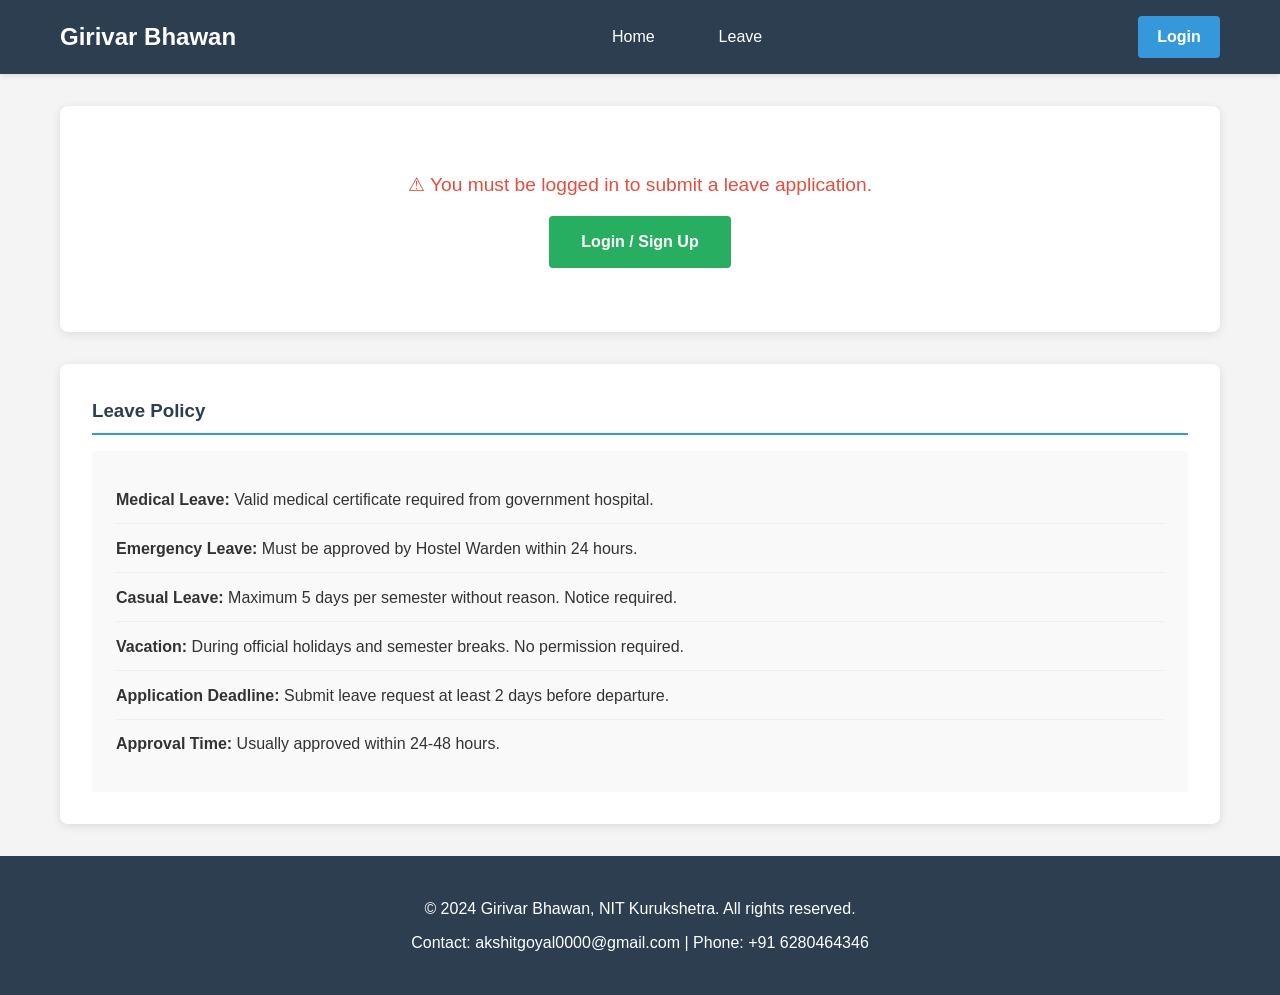
==== leave.html @ f301902c "site added" ====
<!DOCTYPE html>
<html lang="en">
<head>
    <meta charset="UTF-8">
    <meta name="viewport" content="width=device-width, initial-scale=1.0">
    <title>Leave Application - Girivar Bhawan</title>
    <link rel="stylesheet" href="styles.css">
    <link rel="stylesheet" href="stls.css">
</head>
<body>
    
    <nav class="navbar">
        <div class="navbar-container">
            <h1 class="logo">Girivar Bhawan</h1>
            <ul class="nav-links">
                <li><a href="/index.html">Home</a></li>
                <li><a href="/leave.html">Leave</a></li>
            </ul>
            <div id="nav-auth-slot"></div>
        </div>
    </nav>

    
    <section class="leave-section">
        <div class="leave-container">
            
            <div id="not-logged-in" style="display:none; text-align:center; padding: 2rem;">
                <p style="font-size: 1.2rem; color: #e74c3c; margin-bottom: 1rem;">&#9888; You must be logged in to submit a leave application.</p>
                <a href="/signup.html" class="btn-leave-submit" style="text-decoration:none; padding: 0.8rem 2rem; display:inline-block;">Login / Sign Up</a>
            </div>

            <h2>Leave Application Form</h2>
            <p class="form-instruction">Please fill in all the required fields to submit your leave request.</p>

            <form class="leave-form" id="leaveForm" onsubmit="submitLeave(event)">
                <div class="form-group-leave">
                    <label for="lname">Student Name: <span class="required">*</span></label>
                    <input type="text" id="lname" name="lname" required>
                </div>

                <div class="form-group-leave">
                    <label for="lroll">Roll Number: <span class="required">*</span></label>
                    <input type="text" id="lroll" name="lroll" required>
                </div>

                <div class="form-group-leave">
                    <label for="lemail">Email: <span class="required">*</span></label>
                    <input type="email" id="lemail" name="lemail" required>
                </div>

                <div class="form-group-leave">
                    <label for="lphone">Phone Number: <span class="required">*</span></label>
                    <input type="tel" id="lphone" name="lphone" required>
                </div>

                <div class="form-group-leave">
                    <label for="lroom">Room Number: <span class="required">*</span></label>
                    <input type="text" id="lroom" name="lroom" required>
                </div>

                <div class="form-group-leave">
                    <label for="lstartdate">Start Date: <span class="required">*</span></label>
                    <input type="date" id="lstartdate" name="lstartdate" required>
                </div>

                <div class="form-group-leave">
                    <label for="lenddate">End Date: <span class="required">*</span></label>
                    <input type="date" id="lenddate" name="lenddate" required>
                </div>

                <div class="form-group-leave">
                    <label for="lleave">Leave Type: <span class="required">*</span></label>
                    <select id="lleave" name="lleave" required></select>
                </div>

                <div class="form-group-leave">
                    <label for="parents">Parents/Guardian Contact: <span class="required">*</span></label>
                    <input type="tel" id="parents" name="parents" required>
                </div>

                <div class="form-group-leave">
                    <label for="lreason">Reason for Leave: <span class="required">*</span></label>
                    <textarea id="lreason" name="lreason" rows="4" required placeholder="Please provide detailed reason for your leave..."></textarea>
                </div>

                <div class="form-group-leave">
                    <label for="ldestination">Destination/Address during leave: <span class="required">*</span></label>
                    <textarea id="ldestination" name="ldestination" rows="3" required placeholder="Where will you be staying during your leave..."></textarea>
                </div>

                <div class="form-actions">
                    <button type="submit" class="btn-leave-submit">Submit Leave Request</button>
                    <button type="reset" class="btn-leave-reset">Clear Form</button>
                </div>
            </form>

            <p id="leaveMessage" class="leave-message"></p>
        </div>

        
        <div class="leave-container" style="margin-top: 2rem;">
            <h3>Leave Policy</h3>
            <ul class="policy-list">
                <li><strong>Medical Leave:</strong> Valid medical certificate required from government hospital.</li>
                <li><strong>Emergency Leave:</strong> Must be approved by Hostel Warden within 24 hours.</li>
                <li><strong>Casual Leave:</strong> Maximum 5 days per semester without reason. Notice required.</li>
                <li><strong>Vacation:</strong> During official holidays and semester breaks. No permission required.</li>
                <li><strong>Application Deadline:</strong> Submit leave request at least 2 days before departure.</li>
                <li><strong>Approval Time:</strong> Usually approved within 24-48 hours.</li>
            </ul>
        </div>
    </section>

    
    <footer class="footer">
        <p>&copy; 2024 Girivar Bhawan, NIT Kurukshetra. All rights reserved.</p>
        <p>Contact: akshitgoyal0000@gmail.com | Phone: +91 6280464346</p>
    </footer>

    <script src="scripts.js"></script>
    <script>
        // Check if user is logged in before allowing access to leave form
        window.addEventListener('load', () => {
            const currentUser = localStorage.getItem('currentUser');
            if (!currentUser) {
                // Hide the form and heading, show inline message
                document.getElementById('leaveForm').style.display = 'none';
                document.querySelector('.form-instruction').style.display = 'none';
                document.querySelector('.leave-container h2').style.display = 'none';
                document.getElementById('not-logged-in').style.display = 'block';
            } else {
                // Pre-fill fields with logged-in user data
                const user = JSON.parse(currentUser);
                const nameEl = document.getElementById('lname');
                const rollEl = document.getElementById('lroll');
                const emailEl = document.getElementById('lemail');

                if(nameEl && user.name) nameEl.value = user.name;
                if(rollEl && user.rollNumber) rollEl.value = user.rollNumber;
                if(emailEl && user.email) emailEl.value = user.email;
            }
        });

        function submitLeave(event) {
            event.preventDefault();

            const name = document.getElementById('lname').value;
            const roll = document.getElementById('lroll').value;
            const email = document.getElementById('lemail').value;
            const phone = document.getElementById('lphone').value;
            const room = document.getElementById('lroom').value;
            const startDate = document.getElementById('lstartdate').value;
            const endDate = document.getElementById('lenddate').value;
            const leaveType = document.getElementById('lleave').value;
            const parents = document.getElementById('parents').value;
            const reason = document.getElementById('lreason').value;
            const destination = document.getElementById('ldestination').value;

            // Validation: Check if end date is after start date
            if (new Date(endDate) <= new Date(startDate)) {
                showLeaveMessage('End date must be after start date!', 'error');
                return;
            }

            // Validation: Check if dates are in future
            if (new Date(startDate) < new Date()) {
                showLeaveMessage('Start date cannot be in the past!', 'error');
                return;
            }

            // Create leave application object
            const leaveApplication = {
                name: name,
                rollNumber: roll,
                email: email,
                phone: phone,
                room: room,
                startDate: startDate,
                endDate: endDate,
                leaveType: leaveType,
                parents: parents,
                reason: reason,
                destination: destination,
                status: 'Pending',
                submittedAt: new Date().toLocaleString(),
                applicationId: 'LV' + Math.ceil(Math.random() * 100000)
            };

            // Store in localStorage
            let applications = JSON.parse(localStorage.getItem('leaveApplications')) || [];
            applications.push(leaveApplication);
            localStorage.setItem('leaveApplications', JSON.stringify(applications));

            // Show success message with application ID
            showLeaveMessage('Leave application submitted successfully! Application ID: ' + leaveApplication.applicationId, 'success');

            // Reset form
            document.getElementById('leaveForm').reset();
        }

        function showLeaveMessage(message, type) {
            const messageEl = document.getElementById('leaveMessage');
            messageEl.textContent = message;
            messageEl.className = 'leave-message ' + type;

            setTimeout(() => {
                messageEl.textContent = '';
                messageEl.className = 'leave-message';
            }, 6000);
        }
    </script>
</body>
</html>
---- styles.css ----
* {
    margin: 0;
    padding: 0;
    box-sizing: border-box;
}

body {
    font-family: Arial, sans-serif;
    line-height: 1.6;
    color: #333;
    background-color: #f4f4f4;
}

a {
    text-decoration: none;
    color: inherit;
}

.navbar {
    background-color: #2c3e50;
    color: white;
    padding: 1rem 0;
    position: sticky;
    top: 0;
    z-index: 100;
    box-shadow: 0 2px 5px rgba(0, 0, 0, 0.1);
}

.navbar-container {
    max-width: 1200px;
    margin: 0 auto;
    padding: 0 20px;
    display: flex;
    justify-content: space-between;
    align-items: center;
}

.logo {
    font-size: 1.5rem;
    font-weight: bold;
}

.nav-links {
    list-style: none;
    display: flex;
    gap: 2rem;
}

.nav-links a {
    color: white;
    padding: 0.5rem 1rem;
    border-radius: 4px;
    transition: background-color 0.3s;
}

.nav-links a:hover {
    background-color: #34495e;
}

#nav-auth-slot {
    display: flex;
    align-items: center;
}

.nav-login-btn {
    color: white;
    background-color: #3498db;
    padding: 0.5rem 1.2rem;
    border-radius: 4px;
    font-weight: bold;
    transition: background-color 0.3s;
    text-decoration: none;
}

.nav-login-btn:hover {
    background-color: #2980b9;
}

.nav-avatar-wrapper {
    position: relative;
    cursor: pointer;
}

.nav-avatar {
    width: 38px;
    height: 38px;
    border-radius: 50%;
    background-color: #3498db;
    color: white;
    font-weight: bold;
    font-size: 1.1rem;
    display: flex;
    align-items: center;
    justify-content: center;
    user-select: none;
    border: 2px solid white;
    transition: background-color 0.3s;
}

.nav-avatar:hover {
    background-color: #2980b9;
}

.nav-dropdown {
    display: none;
    position: absolute;
    top: calc(100% + 10px);
    right: 0;
    background-color: white;
    border-radius: 8px;
    box-shadow: 0 4px 15px rgba(0,0,0,0.15);
    min-width: 160px;
    padding: 0.8rem;
    z-index: 999;
}

.nav-avatar-wrapper:hover .nav-dropdown {
    display: block;
}

.nav-dropdown-username {
    font-weight: bold;
    color: #2c3e50;
    font-size: 0.95rem;
    margin-bottom: 0.6rem;
    padding-bottom: 0.5rem;
    border-bottom: 1px solid #eee;
    text-align: center;
}

.nav-logout-btn {
    width: 100%;
    background-color: #e74c3c;
    color: white;
    border: none;
    padding: 0.5rem;
    border-radius: 4px;
    cursor: pointer;
    font-size: 0.9rem;
    font-weight: bold;
    transition: background-color 0.3s;
}

.nav-logout-btn:hover {
    background-color: #c0392b;
}

.section {
    max-width: 1200px;
    margin: 2rem auto;
    padding: 2rem 20px;
    background-color: white;
    border-radius: 8px;
    box-shadow: 0 2px 5px rgba(0, 0, 0, 0.05);
}

.section h2 {
    font-size: 2rem;
    margin-bottom: 1.5rem;
    color: #2c3e50;
    border-bottom: 2px solid #3498db;
    padding-bottom: 0.5rem;
}

.section p {
    margin-bottom: 1rem;
    text-align: justify;
}

.about-grid {
    display: grid;
    grid-template-columns: repeat(auto-fit, minmax(200px, 1fr));
    gap: 1.5rem;
    margin-top: 1.5rem;
}

.about-card {
    background-color: #ecf0f1;
    padding: 1.5rem;
    border-radius: 8px;
    text-align: center;
    border-left: 4px solid #3498db;
}

.about-card h3 {
    color: #2c3e50;
    margin-bottom: 0.5rem;
}

.facilities-grid {
    display: grid;
    grid-template-columns: repeat(3, 1fr);
    gap: 1.5rem;
    margin-top: 1.5rem;
}

.facility-item {
    background-color: #f9f9f9;
    padding: 1.5rem;
    border-radius: 8px;
    border-top: 3px solid #3498db;
}

.facility-item h3 {
    color: #2c3e50;
    margin-bottom: 0.5rem;
}

.rules-list {
    max-width: 1200px;
    margin: 2rem auto;
    padding: 0 20px;
    background-color: white;
    padding: 2rem;
    border-radius: 8px;
    box-shadow: 0 2px 5px rgba(0, 0, 0, 0.05);
}

.rules-list li {
    margin-bottom: 0.8rem;
    padding-left: 1rem;
}

.fees-table {
    width: 100%;
    border-collapse: collapse;
    margin-top: 1.5rem;
    margin-bottom: 1rem;
}

.fees-table thead {
    background-color: #3498db;
    color: white;
}

.fees-table th,
.fees-table td {
    padding: 1rem;
    text-align: left;
    border-bottom: 1px solid #ddd;
}

.fees-table tbody tr:nth-child(even) {
    background-color: #f9f9f9;
}

.fees-table tbody tr:hover {
    background-color: #e8f4f8;
}

.fee-note {
    font-size: 0.9rem;
    color: #666;
    font-style: italic;
}

.map-container {
    margin: 1.5rem 0;
    border-radius: 8px;
    overflow: hidden;
    box-shadow: 0 2px 5px rgba(0, 0, 0, 0.1);
}

.hero-section {
    padding: 0;
}

.hero-img-wrapper {
    position: relative;
    display: block;
    width: 100%;
    line-height: 0;
}

.hero-icon {
    position: absolute;
    top: 12px;
    z-index: 10;
    background-color: white;
    border-radius: 50%;
    padding: 5px;
    box-shadow: 0 2px 6px rgba(0,0,0,0.3);
    transition: transform 0.2s, box-shadow 0.2s;
    display: inline-flex;
    align-items: center;
    justify-content: center;
}

.hero-icon:hover {
    transform: scale(1.15);
    box-shadow: 0 4px 12px rgba(0,0,0,0.4);
}

#hero-map-pin {
    right: 12px;
}

#hero-tel-icon {
    right: 60px;
}

.feedback-section {
    background-color: #f9f9f9;
}

.feedback-form {
    max-width: 600px;
    margin: 1.5rem 0;
}

.form-group {
    margin-bottom: 1rem;
}

.form-group label {
    display: block;
    margin-bottom: 0.5rem;
    font-weight: bold;
    color: #2c3e50;
}

.form-group input,
.form-group textarea {
    width: 100%;
    padding: 0.7rem;
    border: 1px solid #ddd;
    border-radius: 4px;
    font-family: Arial, sans-serif;
}

.form-group input:focus,
.form-group textarea:focus {
    outline: none;
    border-color: #3498db;
    box-shadow: 0 0 5px rgba(52, 152, 219, 0.3);
}

.btn-submit {
    background-color: #3498db;
    color: white;
    padding: 0.8rem 2rem;
    border: none;
    border-radius: 4px;
    cursor: pointer;
    font-size: 1rem;
    transition: background-color 0.3s;
}

.btn-submit:hover {
    background-color: #2980b9;
}

.feedback-message {
    margin-top: 1rem;
    padding: 1rem;
    border-radius: 4px;
    text-align: center;
    font-weight: bold;
}

.feedback-message.success {
    background-color: #d4edda;
    color: #155724;
    border: 1px solid #c3e6cb;
}

.feedback-message.error {
    background-color: #f8d7da;
    color: #721c24;
    border: 1px solid #f5c6cb;
}

.footer {
    background-color: #2c3e50;
    color: white;
    text-align: center;
    padding: 2rem;
    margin-top: 2rem;
}

.footer p {
    margin: 0.5rem 0;
}

@media (max-width: 768px) {
    .nav-links {
        flex-direction: column;
        gap: 0.5rem;
    }

    .section h2 {
        font-size: 1.5rem;
    }

    .about-grid,
    .facilities-grid {
        grid-template-columns: 1fr;
    }

    .fees-table {
        font-size: 0.9rem;
    }

    .fees-table th,
    .fees-table td {
        padding: 0.5rem;
    }

    .slide img {
        height: 250px;
    }
}

@media (max-width: 480px) {
    .navbar-container {
        flex-direction: column;
        gap: 1rem;
    }

    .logo {
        font-size: 1.2rem;
    }

    .nav-links {
        flex-wrap: wrap;
        gap: 0.5rem;
        justify-content: center;
    }

    .nav-links a {
        padding: 0.3rem 0.6rem;
        font-size: 0.9rem;
    }

    .section {
        padding: 1rem;
    }

    .section h2 {
        font-size: 1.2rem;
    }
}
---- stls.css ----
.auth-section {
    max-width: 1200px;
    margin: 2rem auto;
    padding: 0 20px;
    display: flex;
    justify-content: center;
}

.auth-container {
    background-color: white;
    padding: 2rem;
    border-radius: 8px;
    box-shadow: 0 2px 10px rgba(0, 0, 0, 0.1);
    width: 100%;
    max-width: 500px;
}

.auth-container h2 {
    text-align: center;
    color: #2c3e50;
    margin-bottom: 1.5rem;
    font-size: 1.8rem;
}

.auth-form {
    display: flex;
    flex-direction: column;
}

.form-group-auth {
    margin-bottom: 1.2rem;
}

.form-group-auth label {
    display: block;
    margin-bottom: 0.5rem;
    font-weight: bold;
    color: #2c3e50;
    font-size: 0.95rem;
}

.form-group-auth input,
.form-group-auth select {
    width: 100%;
    padding: 0.75rem;
    border: 1px solid #ddd;
    border-radius: 4px;
    font-family: Arial, sans-serif;
    font-size: 0.95rem;
    transition: border-color 0.3s;
}

.form-group-auth input:focus,
.form-group-auth select:focus {
    outline: none;
    border-color: #3498db;
    box-shadow: 0 0 5px rgba(52, 152, 219, 0.3);
}

.btn-auth {
    background-color: #3498db;
    color: white;
    padding: 0.8rem;
    border: none;
    border-radius: 4px;
    font-size: 1rem;
    font-weight: bold;
    cursor: pointer;
    transition: background-color 0.3s;
    margin-top: 0.5rem;
}

.btn-auth:hover {
    background-color: #2980b9;
}

.btn-auth-reset {
    background-color: #95a5a6;
    color: white;
    padding: 0.8rem;
    border: none;
    border-radius: 4px;
    font-size: 1rem;
    font-weight: bold;
    cursor: pointer;
    transition: background-color 0.3s;
    margin-top: 0.5rem;
}

.btn-auth-reset:hover {
    background-color: #7f8c8d;
}

.auth-message {
    margin-top: 1rem;
    padding: 0.75rem;
    text-align: center;
    border-radius: 4px;
    font-weight: bold;
    display: none;
}

.auth-message.success {
    background-color: #d4edda;
    color: #155724;
    border: 1px solid #c3e6cb;
    display: block;
}

.auth-message.error {
    background-color: #f8d7da;
    color: #721c24;
    border: 1px solid #f5c6cb;
    display: block;
}

.toggle-auth {
    text-align: center;
    margin-top: 1.5rem;
    color: #666;
    font-size: 0.9rem;
}

.leave-section {
    max-width: 1200px;
    margin: 2rem auto;
    padding: 0 20px;
}

.leave-container {
    background-color: white;
    padding: 2rem;
    border-radius: 8px;
    box-shadow: 0 2px 10px rgba(0, 0, 0, 0.1);
}

.leave-container h2 {
    color: #2c3e50;
    margin-bottom: 1rem;
    border-bottom: 2px solid #3498db;
    padding-bottom: 0.5rem;
}

.leave-container h3 {
    color: #2c3e50;
    margin-bottom: 1rem;
    border-bottom: 2px solid #3498db;
    padding-bottom: 0.5rem;
}

.form-instruction {
    background-color: #e8f4f8;
    padding: 0.8rem;
    border-left: 4px solid #3498db;
    margin-bottom: 1.5rem;
    color: #333;
    border-radius: 4px;
}

.leave-form {
    display: flex;
    flex-direction: column;
}

.form-group-leave {
    margin-bottom: 1.2rem;
}

.form-group-leave label {
    display: block;
    margin-bottom: 0.5rem;
    font-weight: bold;
    color: #2c3e50;
    font-size: 0.95rem;
}

.required {
    color: #e74c3c;
}

.form-group-leave input,
.form-group-leave select,
.form-group-leave textarea {
    width: 100%;
    padding: 0.75rem;
    border: 1px solid #ddd;
    border-radius: 4px;
    font-family: Arial, sans-serif;
    font-size: 0.95rem;
    transition: border-color 0.3s;
}

.form-group-leave input:focus,
.form-group-leave select:focus,
.form-group-leave textarea:focus {
    outline: none;
    border-color: #3498db;
    box-shadow: 0 0 5px rgba(52, 152, 219, 0.3);
}

.form-group-leave textarea {
    resize: vertical;
    min-height: 80px;
}

.form-actions {
    display: flex;
    gap: 1rem;
    margin-top: 1.5rem;
}

.btn-leave-submit {
    flex: 1;
    background-color: #27ae60;
    color: white;
    padding: 0.8rem;
    border: none;
    border-radius: 4px;
    font-size: 1rem;
    font-weight: bold;
    cursor: pointer;
    transition: background-color 0.3s;
}

.btn-leave-submit:hover {
    background-color: #229954;
}

.btn-leave-reset {
    flex: 1;
    background-color: #95a5a6;
    color: white;
    padding: 0.8rem;
    border: none;
    border-radius: 4px;
    font-size: 1rem;
    font-weight: bold;
    cursor: pointer;
    transition: background-color 0.3s;
}

.btn-leave-reset:hover {
    background-color: #7f8c8d;
}

.leave-message {
    margin-top: 1rem;
    padding: 0.75rem;
    text-align: center;
    border-radius: 4px;
    font-weight: bold;
    display: none;
}

.leave-message.success {
    background-color: #d4edda;
    color: #155724;
    border: 1px solid #c3e6cb;
    display: block;
}

.leave-message.error {
    background-color: #f8d7da;
    color: #721c24;
    border: 1px solid #f5c6cb;
    display: block;
}

.policy-list {
    list-style: none;
    background-color: #f9f9f9;
    padding: 1.5rem;
    border-radius: 4px;
}

.policy-list li {
    padding: 0.7rem 0;
    border-bottom: 1px solid #eee;
    color: #333;
}

.policy-list li:last-child {
    border-bottom: none;
}

@media (max-width: 768px) {
    .auth-container,
    .leave-container {
        padding: 1.5rem;
    }

    .auth-container h2,
    .leave-container h2 {
        font-size: 1.5rem;
    }

    .form-group-auth input,
    .form-group-auth select,
    .form-group-leave input,
    .form-group-leave select,
    .form-group-leave textarea {
        font-size: 16px; 
    }

    .form-actions {
        flex-direction: column;
        gap: 0.5rem;
    }

    .btn-leave-submit,
    .btn-leave-reset {
        flex: none;
    }
}

@media (max-width: 480px) {
    .auth-section {
        margin: 1rem auto;
        padding: 0 10px;
    }

    .auth-container,
    .leave-container {
        padding: 1rem;
        border-radius: 6px;
    }

    .auth-container h2 {
        font-size: 1.3rem;
        margin-bottom: 1rem;
    }

    .form-group-auth {
        margin-bottom: 1rem;
    }

    .form-group-leave {
        margin-bottom: 1rem;
    }

    .form-group-auth label,
    .form-group-leave label {
        font-size: 0.9rem;
    }

    .btn-auth,
    .btn-auth-reset,
    .btn-leave-submit,
    .btn-leave-reset {
        padding: 0.7rem;
        font-size: 0.9rem;
    }
}
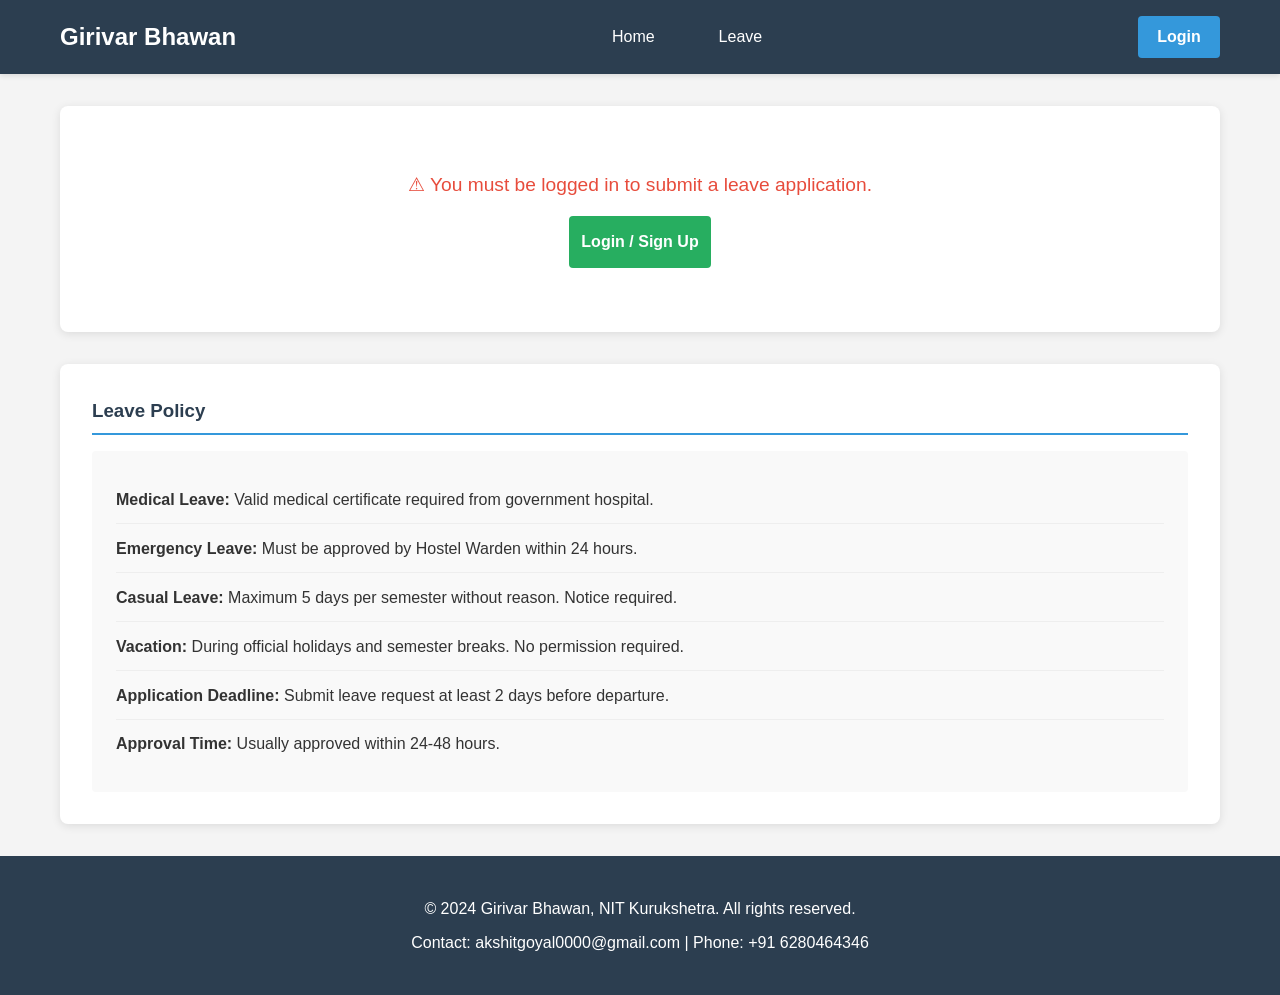
==== commit 2c448e7a: "hover fixed" ====
--- a/leave.html
+++ b/leave.html
@@ -24,9 +24,9 @@
     <section class="leave-section">
         <div class="leave-container">
             
-            <div id="not-logged-in" style="display:none; text-align:center; padding: 2rem;">
-                <p style="font-size: 1.2rem; color: #e74c3c; margin-bottom: 1rem;">&#9888; You must be logged in to submit a leave application.</p>
-                <a href="/signup.html" class="btn-leave-submit" style="text-decoration:none; padding: 0.8rem 2rem; display:inline-block;">Login / Sign Up</a>
+            <div id="not-logged-in">
+                <p class="not-logged-in-text">&#9888; You must be logged in to submit a leave application.</p>
+                <a href="/signup.html" class="btn-leave-submit btn-leave-link">Login / Sign Up</a>
             </div>
 
             <h2>Leave Application Form</h2>
@@ -98,7 +98,7 @@
         </div>
 
         
-        <div class="leave-container" style="margin-top: 2rem;">
+        <div class="leave-container leave-container--policy">
             <h3>Leave Policy</h3>
             <ul class="policy-list">
                 <li><strong>Medical Leave:</strong> Valid medical certificate required from government hospital.</li>
@@ -118,96 +118,6 @@
     </footer>
 
     <script src="scripts.js"></script>
-    <script>
-        // Check if user is logged in before allowing access to leave form
-        window.addEventListener('load', () => {
-            const currentUser = localStorage.getItem('currentUser');
-            if (!currentUser) {
-                // Hide the form and heading, show inline message
-                document.getElementById('leaveForm').style.display = 'none';
-                document.querySelector('.form-instruction').style.display = 'none';
-                document.querySelector('.leave-container h2').style.display = 'none';
-                document.getElementById('not-logged-in').style.display = 'block';
-            } else {
-                // Pre-fill fields with logged-in user data
-                const user = JSON.parse(currentUser);
-                const nameEl = document.getElementById('lname');
-                const rollEl = document.getElementById('lroll');
-                const emailEl = document.getElementById('lemail');
-
-                if(nameEl && user.name) nameEl.value = user.name;
-                if(rollEl && user.rollNumber) rollEl.value = user.rollNumber;
-                if(emailEl && user.email) emailEl.value = user.email;
-            }
-        });
-
-        function submitLeave(event) {
-            event.preventDefault();
-
-            const name = document.getElementById('lname').value;
-            const roll = document.getElementById('lroll').value;
-            const email = document.getElementById('lemail').value;
-            const phone = document.getElementById('lphone').value;
-            const room = document.getElementById('lroom').value;
-            const startDate = document.getElementById('lstartdate').value;
-            const endDate = document.getElementById('lenddate').value;
-            const leaveType = document.getElementById('lleave').value;
-            const parents = document.getElementById('parents').value;
-            const reason = document.getElementById('lreason').value;
-            const destination = document.getElementById('ldestination').value;
-
-            // Validation: Check if end date is after start date
-            if (new Date(endDate) <= new Date(startDate)) {
-                showLeaveMessage('End date must be after start date!', 'error');
-                return;
-            }
-
-            // Validation: Check if dates are in future
-            if (new Date(startDate) < new Date()) {
-                showLeaveMessage('Start date cannot be in the past!', 'error');
-                return;
-            }
-
-            // Create leave application object
-            const leaveApplication = {
-                name: name,
-                rollNumber: roll,
-                email: email,
-                phone: phone,
-                room: room,
-                startDate: startDate,
-                endDate: endDate,
-                leaveType: leaveType,
-                parents: parents,
-                reason: reason,
-                destination: destination,
-                status: 'Pending',
-                submittedAt: new Date().toLocaleString(),
-                applicationId: 'LV' + Math.ceil(Math.random() * 100000)
-            };
-
-            // Store in localStorage
-            let applications = JSON.parse(localStorage.getItem('leaveApplications')) || [];
-            applications.push(leaveApplication);
-            localStorage.setItem('leaveApplications', JSON.stringify(applications));
-
-            // Show success message with application ID
-            showLeaveMessage('Leave application submitted successfully! Application ID: ' + leaveApplication.applicationId, 'success');
-
-            // Reset form
-            document.getElementById('leaveForm').reset();
-        }
-
-        function showLeaveMessage(message, type) {
-            const messageEl = document.getElementById('leaveMessage');
-            messageEl.textContent = message;
-            messageEl.className = 'leave-message ' + type;
-
-            setTimeout(() => {
-                messageEl.textContent = '';
-                messageEl.className = 'leave-message';
-            }, 6000);
-        }
-    </script>
+    <script src="leave.js"></script>
 </body>
 </html>
--- a/styles.css
+++ b/styles.css
@@ -104,14 +104,18 @@
 .nav-dropdown {
     display: none;
     position: absolute;
-    top: calc(100% + 10px);
+    top: 100%;
     right: 0;
+    padding-top: 10px;
+    z-index: 999;
+    min-width: 160px;
+}
+
+.nav-dropdown-inner {
     background-color: white;
     border-radius: 8px;
     box-shadow: 0 4px 15px rgba(0,0,0,0.15);
-    min-width: 160px;
     padding: 0.8rem;
-    z-index: 999;
 }
 
 .nav-avatar-wrapper:hover .nav-dropdown {
@@ -263,6 +267,14 @@
 
 .hero-section {
     padding: 0;
+}
+
+#heroImg {
+    width: 100%;
+    max-height: 400px;
+    object-fit: cover;
+    display: block;
+    cursor: crosshair;
 }
 
 .hero-img-wrapper {
--- a/stls.css
+++ b/stls.css
@@ -1,3 +1,42 @@
+/* ── Utility ── */
+.hidden {
+    display: none !important;
+}
+
+/* ── Not-logged-in block (leave page) ── */
+#not-logged-in {
+    display: none;
+    text-align: center;
+    padding: 2rem;
+}
+
+.not-logged-in-text {
+    font-size: 1.2rem;
+    color: #e74c3c;
+    margin-bottom: 1rem;
+}
+
+/* Anchor styled as the submit button (used in #not-logged-in) */
+.btn-leave-link {
+    display: inline-block;
+    text-decoration: none;
+    padding: 0.8rem 2rem;
+    flex: none;
+}
+
+/* Policy container spacing */
+.leave-container--policy {
+    margin-top: 2rem;
+}
+
+/* ── Toggle link text (signup/login switch) ── */
+.link-text {
+    color: #3498db;
+    cursor: pointer;
+    font-weight: bold;
+}
+
+/* ─────────────────────────────────────────── */
 .auth-section {
     max-width: 1200px;
     margin: 2rem auto;
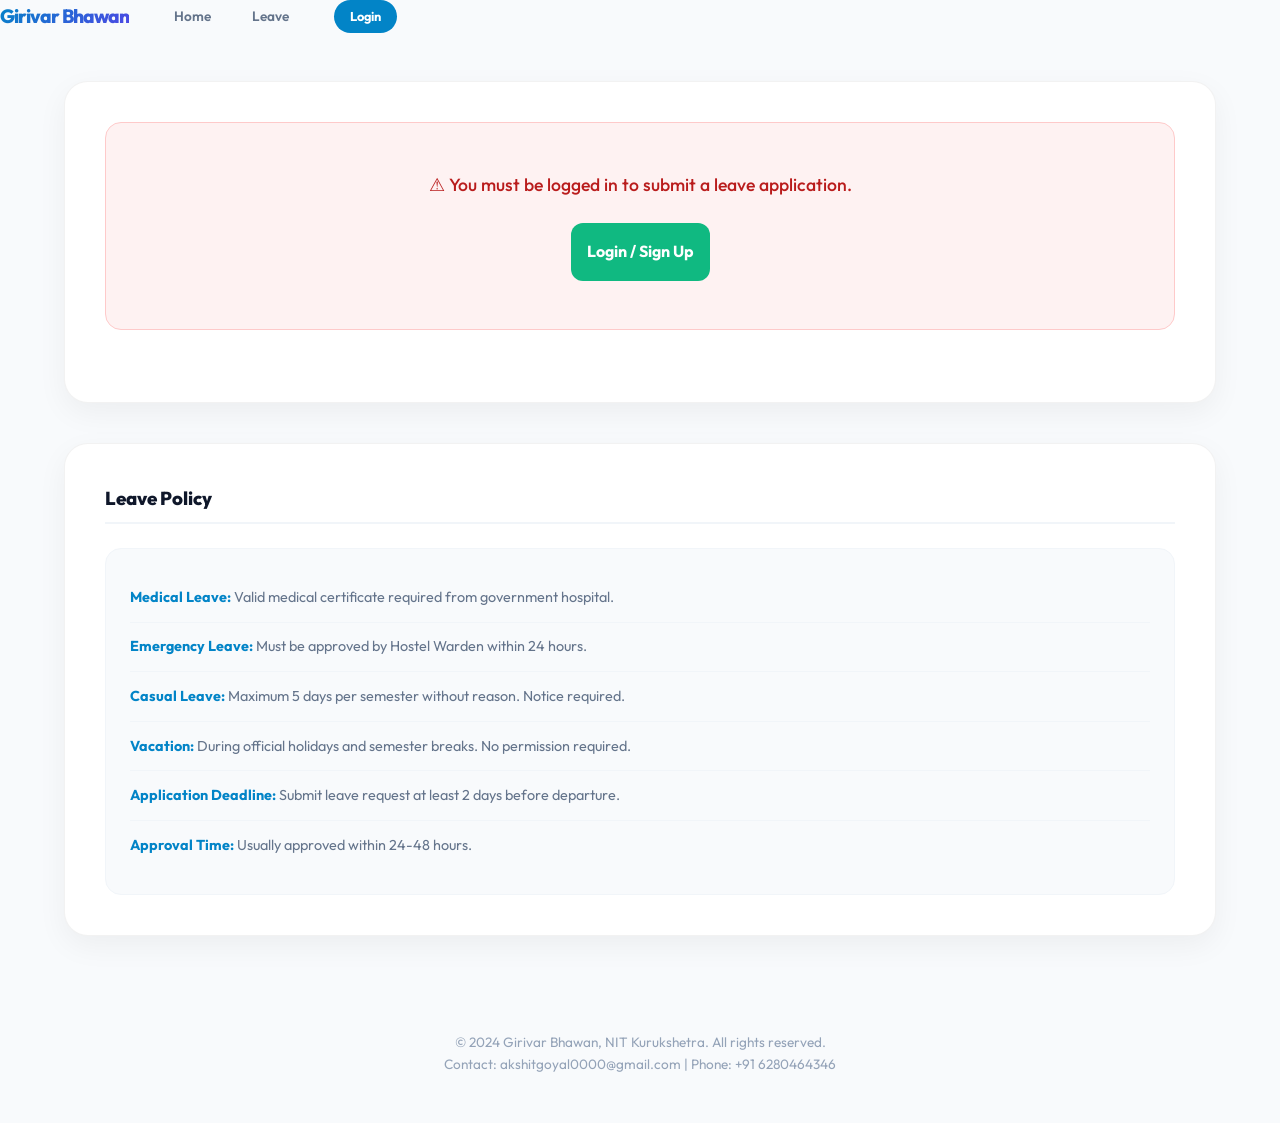
==== commit f62053e5: "change done" ====
--- a/leave.html
+++ b/leave.html
@@ -121,3 +121,5 @@
     <script src="leave.js"></script>
 </body>
 </html>
+
+
--- a/styles.css
+++ b/styles.css
@@ -1,454 +1,352 @@
-* {
-    margin: 0;
-    padding: 0;
-    box-sizing: border-box;
-}
+@import url('https://fonts.googleapis.com/css2?family=Outfit:wght@300;400;500;600;700;800&display=swap');
+
+* { margin: 0; padding: 0; box-sizing: border-box; }
 
 body {
-    font-family: Arial, sans-serif;
+    font-family: 'Outfit', sans-serif;
     line-height: 1.6;
-    color: #333;
-    background-color: #f4f4f4;
-}
-
-a {
-    text-decoration: none;
-    color: inherit;
-}
-
-.navbar {
-    background-color: #2c3e50;
-    color: white;
-    padding: 1rem 0;
-    position: sticky;
-    top: 0;
-    z-index: 100;
-    box-shadow: 0 2px 5px rgba(0, 0, 0, 0.1);
+    color: #334155;
+    background-color: #f8fafc;
+    min-height: 100vh;
+}
+
+a { text-decoration: none; color: inherit; }
+
+
+.pill-nav {
+    position: fixed;
+    top: 1.5rem;
+    left: 50%;
+    transform: translateX(-50%);
+    width: fit-content;
+    background: rgba(255, 255, 255, 0.9);
+    backdrop-filter: blur(12px);
+    border: 1px solid rgba(0, 0, 0, 0.05);
+    border-radius: 100px;
+    padding: 0.6rem 1.5rem;
+    z-index: 1000;
+    box-shadow: 0 10px 30px rgba(0, 0, 0, 0.08);
 }
 
 .navbar-container {
-    max-width: 1200px;
-    margin: 0 auto;
-    padding: 0 20px;
-    display: flex;
-    justify-content: space-between;
+    display: flex;
     align-items: center;
+    gap: 2rem;
 }
 
 .logo {
-    font-size: 1.5rem;
-    font-weight: bold;
+    font-size: 1.2rem;
+    font-weight: 800;
+    letter-spacing: -1px;
+    background: linear-gradient(135deg, #0284c7, #4f46e5);
+    -webkit-background-clip: text;
+    -webkit-text-fill-color: transparent;
 }
 
 .nav-links {
     list-style: none;
     display: flex;
-    gap: 2rem;
+    gap: 1rem;
 }
 
 .nav-links a {
-    color: white;
-    padding: 0.5rem 1rem;
+    color: #64748b;
+    font-size: 0.85rem;
+    font-weight: 600;
+    padding: 0.4rem 0.8rem;
+    border-radius: 20px;
+    transition: all 0.2s;
+}
+
+.nav-links a:hover {
+    color: #0284c7;
+    background: rgba(2, 132, 199, 0.05);
+}
+
+#nav-auth-slot { display: flex; align-items: center; }
+
+.nav-login-btn {
+    font-size: 0.8rem;
+    padding: 0.4rem 1rem;
+    border-radius: 50px;
+    background: #0284c7;
+    color: #ffffff;
+    font-weight: 700;
+    transition: transform 0.2s;
+}
+
+.nav-login-btn:hover { transform: scale(1.05); }
+
+
+.app-container {
+    max-width: 1300px;
+    margin: 0 auto;
+    padding: 7rem 24px 2rem;
+}
+
+
+.hero-split {
+    display: grid;
+    grid-template-columns: 1fr 1fr;
+    gap: 4rem;
+    align-items: center;
+    margin-bottom: 4rem;
+}
+
+.hero-content h2 {
+    font-size: 3.5rem;
+    font-weight: 800;
+    line-height: 1.1;
+    margin: 1rem 0;
+    color: #0f172a;
+}
+
+.badge {
+    display: inline-block;
+    padding: 0.3rem 0.8rem;
+    background: rgba(2, 132, 199, 0.1);
+    border: 1px solid rgba(2, 132, 199, 0.2);
+    color: #0284c7;
     border-radius: 4px;
-    transition: background-color 0.3s;
-}
-
-.nav-links a:hover {
-    background-color: #34495e;
-}
-
-#nav-auth-slot {
-    display: flex;
-    align-items: center;
-}
-
-.nav-login-btn {
-    color: white;
-    background-color: #3498db;
-    padding: 0.5rem 1.2rem;
-    border-radius: 4px;
-    font-weight: bold;
-    transition: background-color 0.3s;
-    text-decoration: none;
-}
-
-.nav-login-btn:hover {
-    background-color: #2980b9;
-}
-
-.nav-avatar-wrapper {
+    font-size: 0.75rem;
+    font-weight: 700;
+}
+
+.hero-cta {
+    display: flex;
+    gap: 1rem;
+    margin-top: 2rem;
+}
+
+.btn-primary {
+    background: #0284c7;
+    color: #ffffff;
+    padding: 0.8rem 1.8rem;
+    border-radius: 8px;
+    font-weight: 700;
+    transition: transform 0.2s;
+}
+
+.btn-secondary {
+    border: 1px solid rgba(0, 0, 0, 0.1);
+    padding: 0.8rem 1.8rem;
+    border-radius: 8px;
+    font-weight: 600;
+    background: #ffffff;
+    color: #64748b;
+}
+
+.btn-primary:hover { transform: translateY(-2px); box-shadow: 0 4px 12px rgba(2, 132, 199, 0.3); }
+
+.hero-visual {
     position: relative;
-    cursor: pointer;
-}
-
-.nav-avatar {
-    width: 38px;
-    height: 38px;
-    border-radius: 50%;
-    background-color: #3498db;
-    color: white;
-    font-weight: bold;
-    font-size: 1.1rem;
+    border-radius: 24px;
+    overflow: hidden;
+    box-shadow: 0 20px 50px rgba(0, 0, 0, 0.1);
+    border: 1px solid rgba(0, 0, 0, 0.05);
+}
+
+#heroImg {
+    width: 100%;
+    height: 450px;
+    object-fit: cover;
+    display: block;
+}
+
+.hero-img-wrapper {
+    position: relative;
+    width: 100%;
+    height: 100%;
+}
+
+.hero-icon {
+    position: absolute;
+    top: 1.5rem;
+    left: 1.5rem;
+    z-index: 10;
+    background: rgba(255, 255, 255, 0.8);
+    backdrop-filter: blur(8px);
+    border: 1px solid rgba(0, 0, 0, 0.05);
+    width: 44px;
+    height: 44px;
+    border-radius: 12px;
     display: flex;
     align-items: center;
     justify-content: center;
-    user-select: none;
-    border: 2px solid white;
-    transition: background-color 0.3s;
-}
-
-.nav-avatar:hover {
-    background-color: #2980b9;
+    transition: all 0.3s cubic-bezier(0.4, 0, 0.2, 1);
+    box-shadow: 0 4px 12px rgba(0, 0, 0, 0.1);
+}
+
+.hero-icon:hover {
+    background: #0284c7;
+    transform: scale(1.1) rotate(5deg);
+    box-shadow: 0 0 20px rgba(2, 132, 199, 0.4);
+}
+
+.hero-icon img {
+    filter: brightness(0);
+}
+
+.hero-icon:hover img {
+    filter: brightness(0) invert(1);
+}
+
+
+.dashboard-grid {
+    display: grid;
+    grid-template-columns: 2.5fr 1fr;
+    gap: 2rem;
+}
+
+.glass-section {
+    background: #ffffff;
+    border: 1px solid rgba(0, 0, 0, 0.05);
+    padding: 2.5rem;
+    border-radius: 24px;
+    margin-bottom: 2rem;
+    box-shadow: 0 4px 20px rgba(0, 0, 0, 0.03);
+}
+
+.glass-section h2, .glass-section h3 {
+    font-size: 1.5rem;
+    font-weight: 700;
+    margin-bottom: 1.5rem;
+    color: #0284c7;
+}
+
+
+.stats-row {
+    display: flex;
+    gap: 3rem;
+    margin-top: 2rem;
+    padding-top: 2rem;
+    border-top: 1px solid rgba(0, 0, 0, 0.05);
+}
+
+.stat-item strong {
+    display: block;
+    font-size: 2rem;
+    color: #0f172a;
+}
+
+.stat-item span {
+    font-size: 0.8rem;
+    color: #94a3b8;
+    text-transform: uppercase;
+    letter-spacing: 1px;
+}
+
+
+.compact-facilities {
+    display: grid;
+    grid-template-columns: repeat(2, 1fr);
+    gap: 1.2rem;
+}
+
+.facility-item {
+    background: #f1f5f9;
+    padding: 1.2rem;
+    border-radius: 16px;
+    border: 1px solid rgba(0, 0, 0, 0.02);
+}
+
+.facility-item h3 { font-size: 0.95rem; margin-bottom: 0.3rem; color: #334155; }
+.facility-item p { font-size: 0.8rem; color: #64748b; margin: 0; text-align: left; }
+
+
+.rules-card { padding: 1.5rem; }
+.rules-list { list-style: none; }
+.rules-list li {
+    font-size: 0.8rem;
+    color: #64748b;
+    padding: 0.6rem 0;
+    border-bottom: 1px solid #f1f5f9;
+}
+
+.feedback-card input, .feedback-card textarea {
+    width: 100%;
+    margin-bottom: 0.8rem;
+    background: #f8fafc;
+    border: 1px solid #e2e8f0;
+    padding: 0.7rem;
+    border-radius: 8px;
+    color: #334155;
+    font-family: inherit;
+    font-size: 0.85rem;
+}
+
+.feedback-card input:focus, .feedback-card textarea:focus {
+    outline: none;
+    border-color: #0284c7;
+    background: #fff;
+}
+
+.feedback-card .btn-submit {
+    width: 100%;
+    background: #4f46e5;
+    padding: 0.7rem;
+    border-radius: 8px;
+    border: none;
+    color: white;
+    font-weight: 700;
+    cursor: pointer;
+    transition: opacity 0.2s;
+}
+
+.feedback-card .btn-submit:hover { opacity: 0.9; }
+
+
+.nav-avatar-wrapper { position: relative; }
+.nav-avatar {
+    width: 32px; height: 32px;
+    background: #0284c7;
+    border-radius: 50%;
+    display: flex; align-items: center; justify-content: center;
+    color: #ffffff; font-weight: 800; font-size: 0.8rem;
 }
 
 .nav-dropdown {
     display: none;
     position: absolute;
-    top: 100%;
-    right: 0;
+    top: 100%; right: 0;
     padding-top: 10px;
-    z-index: 999;
-    min-width: 160px;
+    width: 150px;
 }
 
 .nav-dropdown-inner {
-    background-color: white;
-    border-radius: 8px;
-    box-shadow: 0 4px 15px rgba(0,0,0,0.15);
-    padding: 0.8rem;
-}
-
-.nav-avatar-wrapper:hover .nav-dropdown {
-    display: block;
-}
-
-.nav-dropdown-username {
-    font-weight: bold;
-    color: #2c3e50;
-    font-size: 0.95rem;
-    margin-bottom: 0.6rem;
-    padding-bottom: 0.5rem;
-    border-bottom: 1px solid #eee;
+    background: #ffffff;
+    padding: 1rem;
+    border-radius: 12px;
+    border: 1px solid rgba(0, 0, 0, 0.05);
+    box-shadow: 0 10px 25px rgba(0,0,0,0.1);
+}
+
+.nav-avatar-wrapper:hover .nav-dropdown { display: block; }
+.nav-dropdown-username { font-size: 0.8rem; margin-bottom: 0.5rem; text-align: center; color: #0f172a; font-weight: 700; }
+.nav-logout-btn { 
+    width: 100%; padding: 0.4rem; border-radius: 6px; border: none;
+    background: #ef4444; color: white; font-size: 0.75rem; font-weight: 700;
+}
+
+
+.footer {
     text-align: center;
-}
-
-.nav-logout-btn {
-    width: 100%;
-    background-color: #e74c3c;
-    color: white;
-    border: none;
-    padding: 0.5rem;
-    border-radius: 4px;
-    cursor: pointer;
-    font-size: 0.9rem;
-    font-weight: bold;
-    transition: background-color 0.3s;
-}
-
-.nav-logout-btn:hover {
-    background-color: #c0392b;
-}
-
-.section {
-    max-width: 1200px;
-    margin: 2rem auto;
-    padding: 2rem 20px;
-    background-color: white;
-    border-radius: 8px;
-    box-shadow: 0 2px 5px rgba(0, 0, 0, 0.05);
-}
-
-.section h2 {
-    font-size: 2rem;
-    margin-bottom: 1.5rem;
-    color: #2c3e50;
-    border-bottom: 2px solid #3498db;
-    padding-bottom: 0.5rem;
-}
-
-.section p {
-    margin-bottom: 1rem;
-    text-align: justify;
-}
-
-.about-grid {
-    display: grid;
-    grid-template-columns: repeat(auto-fit, minmax(200px, 1fr));
-    gap: 1.5rem;
-    margin-top: 1.5rem;
-}
-
-.about-card {
-    background-color: #ecf0f1;
-    padding: 1.5rem;
-    border-radius: 8px;
-    text-align: center;
-    border-left: 4px solid #3498db;
-}
-
-.about-card h3 {
-    color: #2c3e50;
-    margin-bottom: 0.5rem;
-}
-
-.facilities-grid {
-    display: grid;
-    grid-template-columns: repeat(3, 1fr);
-    gap: 1.5rem;
-    margin-top: 1.5rem;
-}
-
-.facility-item {
-    background-color: #f9f9f9;
-    padding: 1.5rem;
-    border-radius: 8px;
-    border-top: 3px solid #3498db;
-}
-
-.facility-item h3 {
-    color: #2c3e50;
-    margin-bottom: 0.5rem;
-}
-
-.rules-list {
-    max-width: 1200px;
-    margin: 2rem auto;
-    padding: 0 20px;
-    background-color: white;
-    padding: 2rem;
-    border-radius: 8px;
-    box-shadow: 0 2px 5px rgba(0, 0, 0, 0.05);
-}
-
-.rules-list li {
-    margin-bottom: 0.8rem;
-    padding-left: 1rem;
-}
-
-.fees-table {
-    width: 100%;
-    border-collapse: collapse;
-    margin-top: 1.5rem;
-    margin-bottom: 1rem;
-}
-
-.fees-table thead {
-    background-color: #3498db;
-    color: white;
-}
-
-.fees-table th,
-.fees-table td {
-    padding: 1rem;
-    text-align: left;
-    border-bottom: 1px solid #ddd;
-}
-
-.fees-table tbody tr:nth-child(even) {
-    background-color: #f9f9f9;
-}
-
-.fees-table tbody tr:hover {
-    background-color: #e8f4f8;
-}
-
-.fee-note {
-    font-size: 0.9rem;
-    color: #666;
-    font-style: italic;
-}
-
-.map-container {
-    margin: 1.5rem 0;
-    border-radius: 8px;
-    overflow: hidden;
-    box-shadow: 0 2px 5px rgba(0, 0, 0, 0.1);
-}
-
-.hero-section {
-    padding: 0;
-}
-
-#heroImg {
-    width: 100%;
-    max-height: 400px;
-    object-fit: cover;
-    display: block;
-    cursor: crosshair;
-}
-
-.hero-img-wrapper {
-    position: relative;
-    display: block;
-    width: 100%;
-    line-height: 0;
-}
-
-.hero-icon {
-    position: absolute;
-    top: 12px;
-    z-index: 10;
-    background-color: white;
-    border-radius: 50%;
-    padding: 5px;
-    box-shadow: 0 2px 6px rgba(0,0,0,0.3);
-    transition: transform 0.2s, box-shadow 0.2s;
-    display: inline-flex;
-    align-items: center;
-    justify-content: center;
-}
-
-.hero-icon:hover {
-    transform: scale(1.15);
-    box-shadow: 0 4px 12px rgba(0,0,0,0.4);
-}
-
-#hero-map-pin {
-    right: 12px;
-}
-
-#hero-tel-icon {
-    right: 60px;
-}
-
-.feedback-section {
-    background-color: #f9f9f9;
-}
-
-.feedback-form {
-    max-width: 600px;
-    margin: 1.5rem 0;
-}
-
-.form-group {
-    margin-bottom: 1rem;
-}
-
-.form-group label {
-    display: block;
-    margin-bottom: 0.5rem;
-    font-weight: bold;
-    color: #2c3e50;
-}
-
-.form-group input,
-.form-group textarea {
-    width: 100%;
-    padding: 0.7rem;
-    border: 1px solid #ddd;
-    border-radius: 4px;
-    font-family: Arial, sans-serif;
-}
-
-.form-group input:focus,
-.form-group textarea:focus {
-    outline: none;
-    border-color: #3498db;
-    box-shadow: 0 0 5px rgba(52, 152, 219, 0.3);
-}
-
-.btn-submit {
-    background-color: #3498db;
-    color: white;
-    padding: 0.8rem 2rem;
-    border: none;
-    border-radius: 4px;
-    cursor: pointer;
-    font-size: 1rem;
-    transition: background-color 0.3s;
-}
-
-.btn-submit:hover {
-    background-color: #2980b9;
-}
-
-.feedback-message {
-    margin-top: 1rem;
-    padding: 1rem;
-    border-radius: 4px;
-    text-align: center;
-    font-weight: bold;
-}
-
-.feedback-message.success {
-    background-color: #d4edda;
-    color: #155724;
-    border: 1px solid #c3e6cb;
-}
-
-.feedback-message.error {
-    background-color: #f8d7da;
-    color: #721c24;
-    border: 1px solid #f5c6cb;
-}
-
-.footer {
-    background-color: #2c3e50;
-    color: white;
-    text-align: center;
-    padding: 2rem;
-    margin-top: 2rem;
-}
-
-.footer p {
-    margin: 0.5rem 0;
-}
-
-@media (max-width: 768px) {
-    .nav-links {
-        flex-direction: column;
-        gap: 0.5rem;
-    }
-
-    .section h2 {
-        font-size: 1.5rem;
-    }
-
-    .about-grid,
-    .facilities-grid {
-        grid-template-columns: 1fr;
-    }
-
-    .fees-table {
-        font-size: 0.9rem;
-    }
-
-    .fees-table th,
-    .fees-table td {
-        padding: 0.5rem;
-    }
-
-    .slide img {
-        height: 250px;
-    }
+    padding: 3rem;
+    color: #94a3b8;
+    font-size: 0.85rem;
+}
+
+
+@media (max-width: 1024px) {
+    .hero-split { grid-template-columns: 1fr; gap: 2rem; }
+    .dashboard-grid { grid-template-columns: 1fr; }
+    .hero-content h2 { font-size: 2.5rem; }
 }
 
 @media (max-width: 480px) {
-    .navbar-container {
-        flex-direction: column;
-        gap: 1rem;
-    }
-
-    .logo {
-        font-size: 1.2rem;
-    }
-
-    .nav-links {
-        flex-wrap: wrap;
-        gap: 0.5rem;
-        justify-content: center;
-    }
-
-    .nav-links a {
-        padding: 0.3rem 0.6rem;
-        font-size: 0.9rem;
-    }
-
-    .section {
-        padding: 1rem;
-    }
-
-    .section h2 {
-        font-size: 1.2rem;
-    }
-}
+    .pill-nav { width: 90%; }
+    .navbar-container { gap: 1rem; }
+    .nav-links { display: none; }
+}
+
+
--- a/stls.css
+++ b/stls.css
@@ -1,64 +1,85 @@
-/* ── Utility ── */
+
 .hidden {
     display: none !important;
 }
 
-/* ── Not-logged-in block (leave page) ── */
+
 #not-logged-in {
     display: none;
     text-align: center;
-    padding: 2rem;
+    padding: 3rem 2rem;
+    background: #fef2f2;
+    border: 1px solid #fecaca;
+    border-radius: 16px;
+    margin-bottom: 2rem;
 }
 
 .not-logged-in-text {
-    font-size: 1.2rem;
-    color: #e74c3c;
-    margin-bottom: 1rem;
-}
-
-/* Anchor styled as the submit button (used in #not-logged-in) */
+    font-size: 1.1rem;
+    color: #b91c1c;
+    margin-bottom: 1.5rem;
+    font-weight: 500;
+}
+
+
 .btn-leave-link {
     display: inline-block;
     text-decoration: none;
     padding: 0.8rem 2rem;
-    flex: none;
-}
-
-/* Policy container spacing */
+    background: #0284c7;
+    color: white;
+    border-radius: 8px;
+    font-weight: 600;
+    transition: transform 0.2s, opacity 0.2s;
+}
+
+.btn-leave-link:hover {
+    transform: translateY(-2px);
+    opacity: 0.9;
+}
+
+
 .leave-container--policy {
-    margin-top: 2rem;
-}
-
-/* ── Toggle link text (signup/login switch) ── */
+    margin-top: 2.5rem;
+}
+
+
 .link-text {
-    color: #3498db;
-    cursor: pointer;
-    font-weight: bold;
-}
-
-/* ─────────────────────────────────────────── */
+    color: #0284c7;
+    cursor: pointer;
+    font-weight: 600;
+    transition: color 0.2s;
+}
+
+.link-text:hover {
+    color: #4f46e5;
+}
+
+
 .auth-section {
     max-width: 1200px;
-    margin: 2rem auto;
-    padding: 0 20px;
+    margin: 3rem auto;
+    padding: 0 24px;
     display: flex;
     justify-content: center;
 }
 
 .auth-container {
-    background-color: white;
-    padding: 2rem;
-    border-radius: 8px;
-    box-shadow: 0 2px 10px rgba(0, 0, 0, 0.1);
+    background: #ffffff;
+    border: 1px solid rgba(0, 0, 0, 0.05);
+    padding: 2.5rem;
+    border-radius: 24px;
+    box-shadow: 0 10px 30px rgba(0, 0, 0, 0.05);
     width: 100%;
     max-width: 500px;
 }
 
 .auth-container h2 {
     text-align: center;
-    color: #2c3e50;
-    margin-bottom: 1.5rem;
-    font-size: 1.8rem;
+    color: #0f172a;
+    margin-bottom: 2rem;
+    font-size: 1.7rem;
+    font-weight: 800;
 }
 
 .auth-form {
@@ -67,133 +88,137 @@
 }
 
 .form-group-auth {
-    margin-bottom: 1.2rem;
+    margin-bottom: 1.5rem;
 }
 
 .form-group-auth label {
     display: block;
     margin-bottom: 0.5rem;
-    font-weight: bold;
-    color: #2c3e50;
-    font-size: 0.95rem;
+    font-weight: 600;
+    color: #64748b;
+    font-size: 0.9rem;
 }
 
 .form-group-auth input,
 .form-group-auth select {
     width: 100%;
-    padding: 0.75rem;
-    border: 1px solid #ddd;
-    border-radius: 4px;
-    font-family: Arial, sans-serif;
+    padding: 0.8rem 1rem;
+    background: #f8fafc;
+    border: 1px solid #e2e8f0;
+    border-radius: 12px;
+    color: #0f172a;
+    font-family: 'Outfit', sans-serif;
     font-size: 0.95rem;
-    transition: border-color 0.3s;
+    transition: all 0.2s;
 }
 
 .form-group-auth input:focus,
 .form-group-auth select:focus {
     outline: none;
-    border-color: #3498db;
-    box-shadow: 0 0 5px rgba(52, 152, 219, 0.3);
+    border-color: #0284c7;
+    background: #ffffff;
+    box-shadow: 0 0 0 4px rgba(2, 132, 199, 0.1);
 }
 
 .btn-auth {
-    background-color: #3498db;
+    background: #0284c7;
     color: white;
-    padding: 0.8rem;
+    padding: 0.9rem;
     border: none;
-    border-radius: 4px;
+    border-radius: 12px;
     font-size: 1rem;
-    font-weight: bold;
-    cursor: pointer;
-    transition: background-color 0.3s;
+    font-weight: 700;
+    cursor: pointer;
+    transition: all 0.2s;
     margin-top: 0.5rem;
 }
 
 .btn-auth:hover {
-    background-color: #2980b9;
+    transform: translateY(-1px);
+    box-shadow: 0 4px 12px rgba(2, 132, 199, 0.3);
 }
 
 .btn-auth-reset {
-    background-color: #95a5a6;
-    color: white;
-    padding: 0.8rem;
+    background: #f1f5f9;
+    color: #64748b;
+    padding: 0.9rem;
     border: none;
-    border-radius: 4px;
+    border-radius: 12px;
     font-size: 1rem;
-    font-weight: bold;
-    cursor: pointer;
-    transition: background-color 0.3s;
-    margin-top: 0.5rem;
+    font-weight: 700;
+    cursor: pointer;
+    transition: all 0.2s;
+    margin-top: 0.75rem;
 }
 
 .btn-auth-reset:hover {
-    background-color: #7f8c8d;
+    background: #e2e8f0;
+    color: #0f172a;
 }
 
 .auth-message {
-    margin-top: 1rem;
-    padding: 0.75rem;
-    text-align: center;
-    border-radius: 4px;
-    font-weight: bold;
+    margin-top: 1.5rem;
+    padding: 1rem;
+    text-align: center;
+    border-radius: 12px;
+    font-weight: 600;
+    font-size: 0.95rem;
     display: none;
 }
 
 .auth-message.success {
-    background-color: #d4edda;
-    color: #155724;
-    border: 1px solid #c3e6cb;
+    background: #ecfdf5;
+    color: #065f46;
+    border: 1px solid #a7f3d0;
     display: block;
 }
 
 .auth-message.error {
-    background-color: #f8d7da;
-    color: #721c24;
-    border: 1px solid #f5c6cb;
+    background: #fef2f2;
+    color: #991b1b;
+    border: 1px solid #fecaca;
     display: block;
 }
 
 .toggle-auth {
     text-align: center;
-    margin-top: 1.5rem;
-    color: #666;
-    font-size: 0.9rem;
-}
+    margin-top: 2rem;
+    color: #94a3b8;
+    font-size: 0.9rem;
+}
+
 
 .leave-section {
     max-width: 1200px;
-    margin: 2rem auto;
-    padding: 0 20px;
+    margin: 3rem auto;
+    padding: 0 24px;
 }
 
 .leave-container {
-    background-color: white;
-    padding: 2rem;
+    background: #ffffff;
+    border: 1px solid rgba(0, 0, 0, 0.05);
+    padding: 2.5rem;
+    border-radius: 24px;
+    box-shadow: 0 10px 30px rgba(0, 0, 0, 0.05);
+}
+
+.leave-container h2,
+.leave-container h3 {
+    color: #0f172a;
+    margin-bottom: 1.5rem;
+    font-weight: 800;
+    padding-bottom: 0.5rem;
+    border-bottom: 2px solid #f1f5f9;
+}
+
+.form-instruction {
+    background: #f0f9ff;
+    padding: 1rem;
+    border-left: 4px solid #0284c7;
+    margin-bottom: 2rem;
+    color: #0369a1;
     border-radius: 8px;
-    box-shadow: 0 2px 10px rgba(0, 0, 0, 0.1);
-}
-
-.leave-container h2 {
-    color: #2c3e50;
-    margin-bottom: 1rem;
-    border-bottom: 2px solid #3498db;
-    padding-bottom: 0.5rem;
-}
-
-.leave-container h3 {
-    color: #2c3e50;
-    margin-bottom: 1rem;
-    border-bottom: 2px solid #3498db;
-    padding-bottom: 0.5rem;
-}
-
-.form-instruction {
-    background-color: #e8f4f8;
-    padding: 0.8rem;
-    border-left: 4px solid #3498db;
-    margin-bottom: 1.5rem;
-    color: #333;
-    border-radius: 4px;
+    font-size: 0.9rem;
 }
 
 .leave-form {
@@ -202,191 +227,153 @@
 }
 
 .form-group-leave {
-    margin-bottom: 1.2rem;
+    margin-bottom: 1.5rem;
 }
 
 .form-group-leave label {
     display: block;
     margin-bottom: 0.5rem;
-    font-weight: bold;
-    color: #2c3e50;
-    font-size: 0.95rem;
+    font-weight: 600;
+    color: #64748b;
+    font-size: 0.9rem;
 }
 
 .required {
-    color: #e74c3c;
+    color: #ef4444;
 }
 
 .form-group-leave input,
 .form-group-leave select,
 .form-group-leave textarea {
     width: 100%;
-    padding: 0.75rem;
-    border: 1px solid #ddd;
-    border-radius: 4px;
-    font-family: Arial, sans-serif;
+    padding: 0.8rem 1rem;
+    background: #f8fafc;
+    border: 1px solid #e2e8f0;
+    border-radius: 12px;
+    color: #0f172a;
+    font-family: 'Outfit', sans-serif;
     font-size: 0.95rem;
-    transition: border-color 0.3s;
+    transition: all 0.2s;
 }
 
 .form-group-leave input:focus,
 .form-group-leave select:focus,
 .form-group-leave textarea:focus {
     outline: none;
-    border-color: #3498db;
-    box-shadow: 0 0 5px rgba(52, 152, 219, 0.3);
+    border-color: #0284c7;
+    background: #ffffff;
+    box-shadow: 0 0 0 4px rgba(2, 132, 199, 0.1);
 }
 
 .form-group-leave textarea {
     resize: vertical;
-    min-height: 80px;
+    min-height: 100px;
 }
 
 .form-actions {
     display: flex;
     gap: 1rem;
-    margin-top: 1.5rem;
+    margin-top: 2rem;
 }
 
 .btn-leave-submit {
-    flex: 1;
-    background-color: #27ae60;
+    flex: 2;
+    background: #10b981;
     color: white;
-    padding: 0.8rem;
+    padding: 1rem;
     border: none;
-    border-radius: 4px;
+    border-radius: 12px;
     font-size: 1rem;
-    font-weight: bold;
-    cursor: pointer;
-    transition: background-color 0.3s;
+    font-weight: 700;
+    cursor: pointer;
+    transition: all 0.2s;
 }
 
 .btn-leave-submit:hover {
-    background-color: #229954;
+    transform: translateY(-1px);
+    box-shadow: 0 4px 12px rgba(16, 185, 129, 0.3);
 }
 
 .btn-leave-reset {
     flex: 1;
-    background-color: #95a5a6;
-    color: white;
-    padding: 0.8rem;
+    background: #f1f5f9;
+    color: #64748b;
+    padding: 1rem;
     border: none;
-    border-radius: 4px;
+    border-radius: 12px;
     font-size: 1rem;
-    font-weight: bold;
-    cursor: pointer;
-    transition: background-color 0.3s;
+    font-weight: 700;
+    cursor: pointer;
+    transition: all 0.2s;
 }
 
 .btn-leave-reset:hover {
-    background-color: #7f8c8d;
+    background: #e2e8f0;
+    color: #0f172a;
 }
 
 .leave-message {
-    margin-top: 1rem;
-    padding: 0.75rem;
-    text-align: center;
-    border-radius: 4px;
-    font-weight: bold;
+    margin-top: 1.5rem;
+    padding: 1.2rem;
+    text-align: center;
+    border-radius: 12px;
+    font-weight: 600;
     display: none;
 }
 
 .leave-message.success {
-    background-color: #d4edda;
-    color: #155724;
-    border: 1px solid #c3e6cb;
+    background: #ecfdf5;
+    color: #065f46;
+    border: 1px solid #a7f3d0;
     display: block;
 }
 
 .leave-message.error {
-    background-color: #f8d7da;
-    color: #721c24;
-    border: 1px solid #f5c6cb;
+    background: #fef2f2;
+    color: #991b1b;
+    border: 1px solid #fecaca;
     display: block;
 }
 
 .policy-list {
     list-style: none;
-    background-color: #f9f9f9;
+    background: #f8fafc;
     padding: 1.5rem;
-    border-radius: 4px;
+    border-radius: 16px;
+    border: 1px solid #f1f5f9;
 }
 
 .policy-list li {
-    padding: 0.7rem 0;
-    border-bottom: 1px solid #eee;
-    color: #333;
+    padding: 0.8rem 0;
+    border-bottom: 1px solid #f1f5f9;
+    color: #64748b;
+    font-size: 0.9rem;
 }
 
 .policy-list li:last-child {
     border-bottom: none;
+}
+
+.policy-list li strong {
+    color: #0284c7;
+    font-weight: 700;
 }
 
 @media (max-width: 768px) {
     .auth-container,
     .leave-container {
-        padding: 1.5rem;
-    }
-
-    .auth-container h2,
-    .leave-container h2 {
-        font-size: 1.5rem;
-    }
-
-    .form-group-auth input,
-    .form-group-auth select,
-    .form-group-leave input,
-    .form-group-leave select,
-    .form-group-leave textarea {
-        font-size: 16px; 
+        padding: 2rem 1.5rem;
     }
 
     .form-actions {
         flex-direction: column;
-        gap: 0.5rem;
     }
 
     .btn-leave-submit,
     .btn-leave-reset {
         flex: none;
+        width: 100%;
     }
 }
 
-@media (max-width: 480px) {
-    .auth-section {
-        margin: 1rem auto;
-        padding: 0 10px;
-    }
-
-    .auth-container,
-    .leave-container {
-        padding: 1rem;
-        border-radius: 6px;
-    }
-
-    .auth-container h2 {
-        font-size: 1.3rem;
-        margin-bottom: 1rem;
-    }
-
-    .form-group-auth {
-        margin-bottom: 1rem;
-    }
-
-    .form-group-leave {
-        margin-bottom: 1rem;
-    }
-
-    .form-group-auth label,
-    .form-group-leave label {
-        font-size: 0.9rem;
-    }
-
-    .btn-auth,
-    .btn-auth-reset,
-    .btn-leave-submit,
-    .btn-leave-reset {
-        padding: 0.7rem;
-        font-size: 0.9rem;
-    }
-}
+
